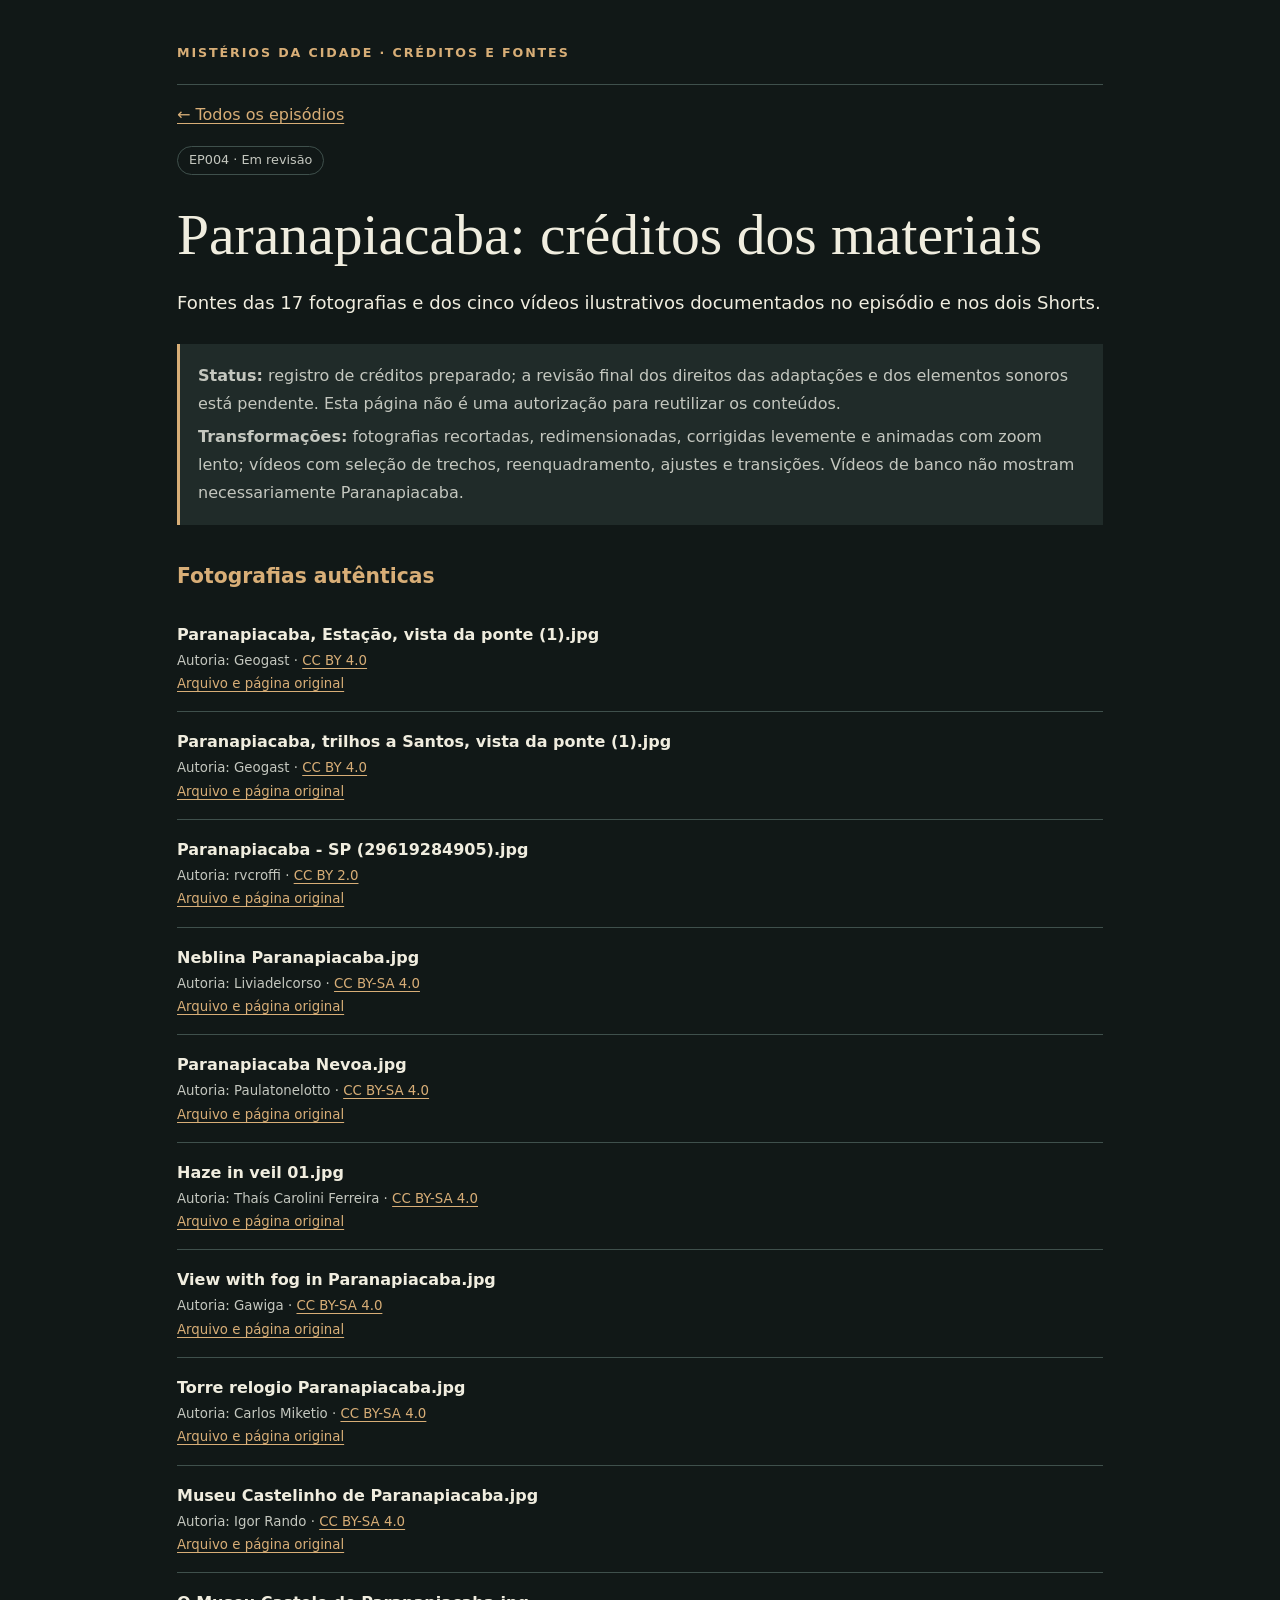
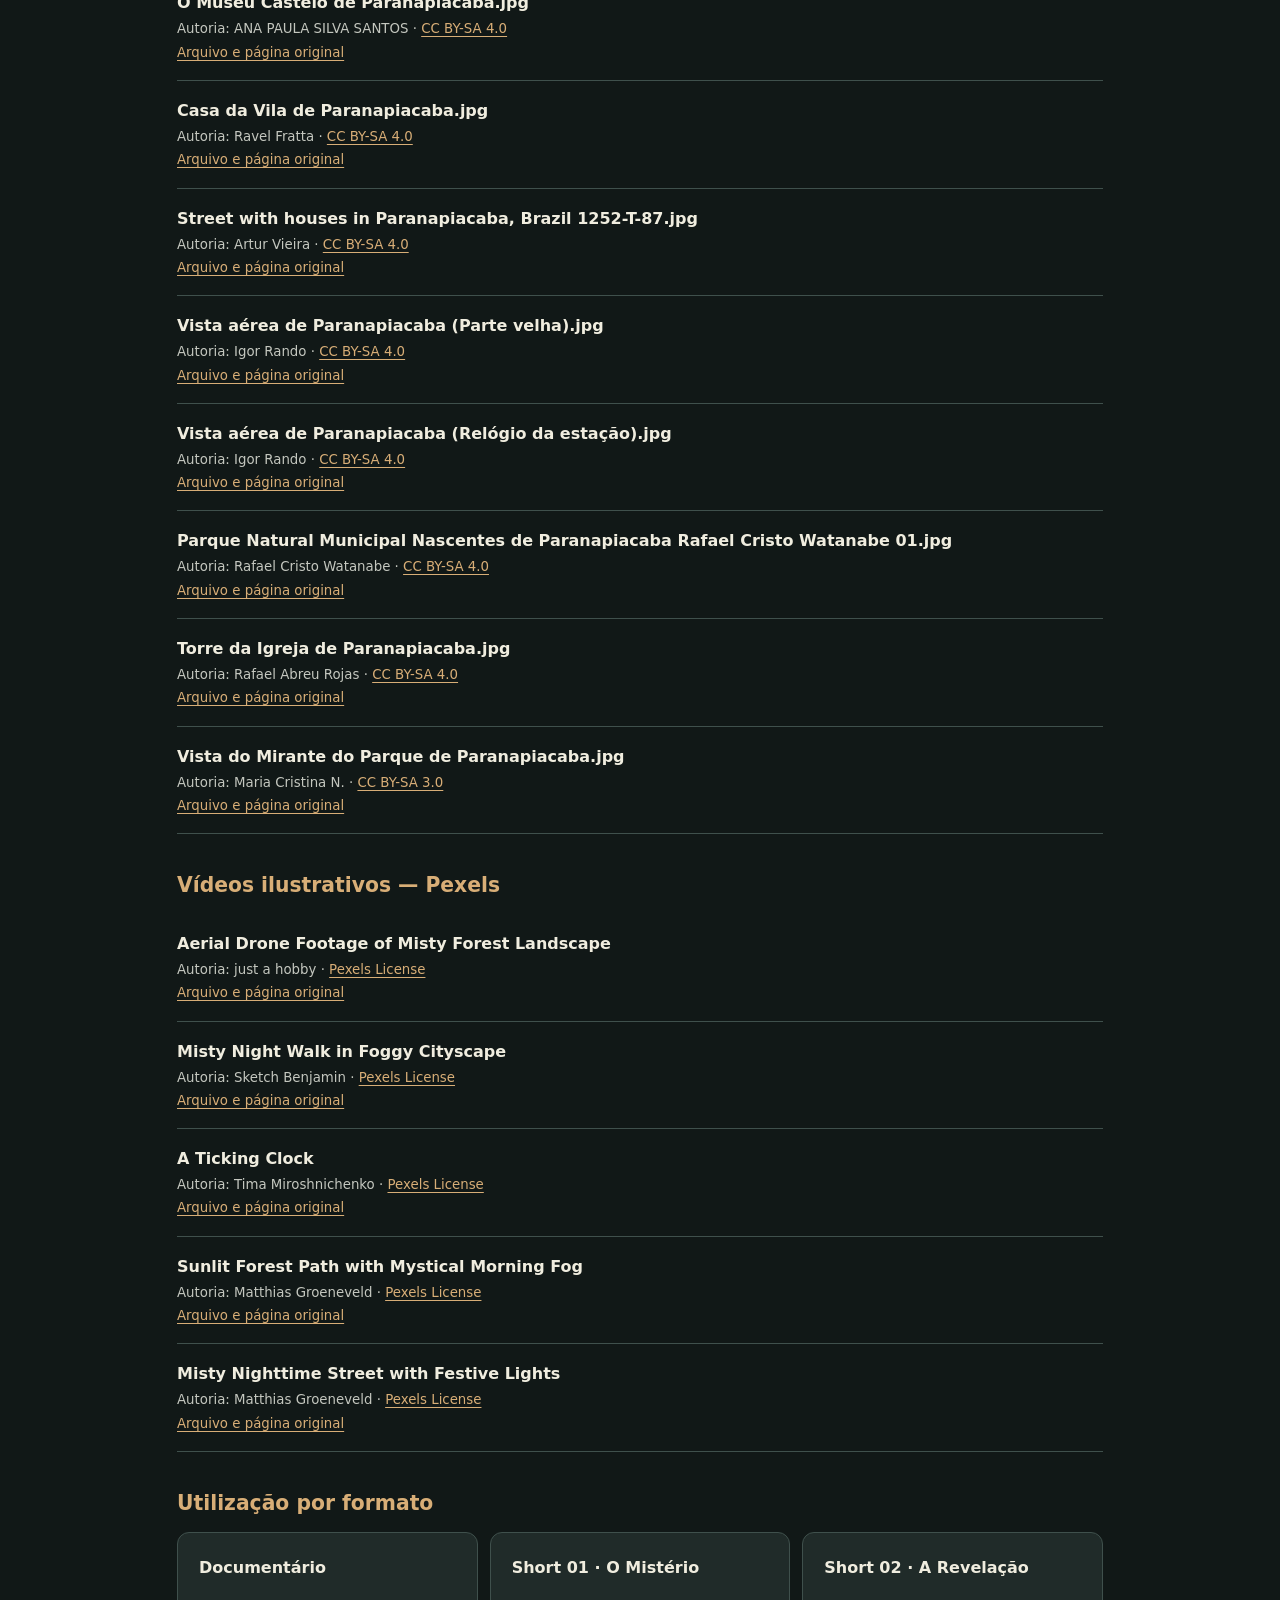
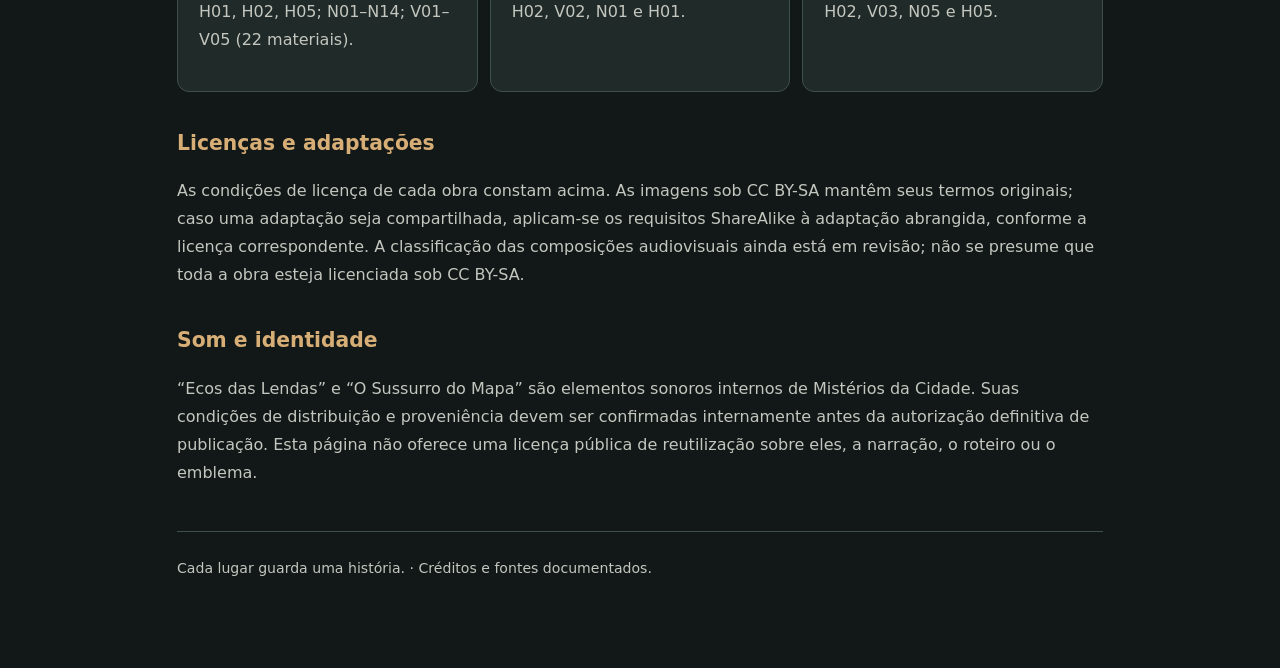
==== docs/ep004.html @ 796992d7 "docs: préparer docs/ep004.html pour revue de crédits EP004" ====
<!doctype html><html lang="pt-BR"><head><meta charset="utf-8"><meta name="viewport" content="width=device-width,initial-scale=1"><meta name="description" content="Autores, fontes, licenças e alterações de fotos e vídeos utilizados no EP004."><title>EP004 Paranapiacaba · Créditos · Mistérios da Cidade</title><link rel="stylesheet" href="style.css"></head><body><main><div class="mast">Mistérios da Cidade · Créditos e fontes</div><p><a href="index.html">← Todos os episódios</a></p><span class="tag">EP004 · Em revisão</span><h1>Paranapiacaba: créditos dos materiais</h1><p class="lead">Fontes das 17 fotografias e dos cinco vídeos ilustrativos documentados no episódio e nos dois Shorts.</p><div class="notice"><p><strong>Status:</strong> registro de créditos preparado; a revisão final dos direitos das adaptações e dos elementos sonoros está pendente. Esta página não é uma autorização para reutilizar os conteúdos.</p><p><strong>Transformações:</strong> fotografias recortadas, redimensionadas, corrigidas levemente e animadas com zoom lento; vídeos com seleção de trechos, reenquadramento, ajustes e transições. Vídeos de banco não mostram necessariamente Paranapiacaba.</p></div><h2>Fotografias autênticas</h2><article class="entry"><strong>Paranapiacaba, Estação, vista da ponte (1).jpg</strong><small>Autoria: Geogast · <a href="https://creativecommons.org/licenses/by/4.0/" rel="noopener noreferrer">CC BY 4.0</a></small><small><a href="https://commons.wikimedia.org/wiki/File:Paranapiacaba,_Esta%C3%A7%C3%A3o,_vista_da_ponte_(1).jpg" rel="noopener noreferrer">Arquivo e página original</a></small></article>
<article class="entry"><strong>Paranapiacaba, trilhos a Santos, vista da ponte (1).jpg</strong><small>Autoria: Geogast · <a href="https://creativecommons.org/licenses/by/4.0/" rel="noopener noreferrer">CC BY 4.0</a></small><small><a href="https://commons.wikimedia.org/wiki/File:Paranapiacaba,_trilhos_a_Santos,_vista_da_ponte_(1).jpg" rel="noopener noreferrer">Arquivo e página original</a></small></article>
<article class="entry"><strong>Paranapiacaba - SP (29619284905).jpg</strong><small>Autoria: rvcroffi · <a href="https://creativecommons.org/licenses/by/2.0/" rel="noopener noreferrer">CC BY 2.0</a></small><small><a href="https://commons.wikimedia.org/wiki/File:Paranapiacaba_-_SP_(29619284905).jpg" rel="noopener noreferrer">Arquivo e página original</a></small></article>
<article class="entry"><strong>Neblina Paranapiacaba.jpg</strong><small>Autoria: Liviadelcorso · <a href="https://creativecommons.org/licenses/by-sa/4.0/" rel="noopener noreferrer">CC BY-SA 4.0</a></small><small><a href="https://commons.wikimedia.org/wiki/File:Neblina_Paranapiacaba.jpg" rel="noopener noreferrer">Arquivo e página original</a></small></article>
<article class="entry"><strong>Paranapiacaba Nevoa.jpg</strong><small>Autoria: Paulatonelotto · <a href="https://creativecommons.org/licenses/by-sa/4.0/" rel="noopener noreferrer">CC BY-SA 4.0</a></small><small><a href="https://commons.wikimedia.org/wiki/File:Paranapiacaba_Nevoa.jpg" rel="noopener noreferrer">Arquivo e página original</a></small></article>
<article class="entry"><strong>Haze in veil 01.jpg</strong><small>Autoria: Thaís Carolini Ferreira · <a href="https://creativecommons.org/licenses/by-sa/4.0/" rel="noopener noreferrer">CC BY-SA 4.0</a></small><small><a href="https://commons.wikimedia.org/wiki/File:Haze_in_veil_01.jpg" rel="noopener noreferrer">Arquivo e página original</a></small></article>
<article class="entry"><strong>View with fog in Paranapiacaba.jpg</strong><small>Autoria: Gawiga · <a href="https://creativecommons.org/licenses/by-sa/4.0/" rel="noopener noreferrer">CC BY-SA 4.0</a></small><small><a href="https://commons.wikimedia.org/wiki/File:View_with_fog_in_Paranapiacaba.jpg" rel="noopener noreferrer">Arquivo e página original</a></small></article>
<article class="entry"><strong>Torre relogio Paranapiacaba.jpg</strong><small>Autoria: Carlos Miketio · <a href="https://creativecommons.org/licenses/by-sa/4.0/" rel="noopener noreferrer">CC BY-SA 4.0</a></small><small><a href="https://commons.wikimedia.org/wiki/File:Torre_relogio_Paranapiacaba.jpg" rel="noopener noreferrer">Arquivo e página original</a></small></article>
<article class="entry"><strong>Museu Castelinho de Paranapiacaba.jpg</strong><small>Autoria: Igor Rando · <a href="https://creativecommons.org/licenses/by-sa/4.0/" rel="noopener noreferrer">CC BY-SA 4.0</a></small><small><a href="https://commons.wikimedia.org/wiki/File:Museu_Castelinho_de_Paranapiacaba.jpg" rel="noopener noreferrer">Arquivo e página original</a></small></article>
<article class="entry"><strong>O Museu Castelo de Paranapiacaba.jpg</strong><small>Autoria: ANA PAULA SILVA SANTOS · <a href="https://creativecommons.org/licenses/by-sa/4.0/" rel="noopener noreferrer">CC BY-SA 4.0</a></small><small><a href="https://commons.wikimedia.org/wiki/File:O_Museu_Castelo_de_Paranapiacaba.jpg" rel="noopener noreferrer">Arquivo e página original</a></small></article>
<article class="entry"><strong>Casa da Vila de Paranapiacaba.jpg</strong><small>Autoria: Ravel Fratta · <a href="https://creativecommons.org/licenses/by-sa/4.0/" rel="noopener noreferrer">CC BY-SA 4.0</a></small><small><a href="https://commons.wikimedia.org/wiki/File:Casa_da_Vila_de_Paranapiacaba.jpg" rel="noopener noreferrer">Arquivo e página original</a></small></article>
<article class="entry"><strong>Street with houses in Paranapiacaba, Brazil 1252-T-87.jpg</strong><small>Autoria: Artur Vieira · <a href="https://creativecommons.org/licenses/by-sa/4.0/" rel="noopener noreferrer">CC BY-SA 4.0</a></small><small><a href="https://commons.wikimedia.org/wiki/File:Street_with_houses_in_Paranapiacaba,_Brazil_1252-T-87.jpg" rel="noopener noreferrer">Arquivo e página original</a></small></article>
<article class="entry"><strong>Vista aérea de Paranapiacaba (Parte velha).jpg</strong><small>Autoria: Igor Rando · <a href="https://creativecommons.org/licenses/by-sa/4.0/" rel="noopener noreferrer">CC BY-SA 4.0</a></small><small><a href="https://commons.wikimedia.org/wiki/File:Vista_a%C3%A9rea_de_Paranapiacaba_(Parte_velha).jpg" rel="noopener noreferrer">Arquivo e página original</a></small></article>
<article class="entry"><strong>Vista aérea de Paranapiacaba (Relógio da estação).jpg</strong><small>Autoria: Igor Rando · <a href="https://creativecommons.org/licenses/by-sa/4.0/" rel="noopener noreferrer">CC BY-SA 4.0</a></small><small><a href="https://commons.wikimedia.org/wiki/File:Vista_a%C3%A9rea_de_Paranapiacaba_(Rel%C3%B3gio_da_esta%C3%A7%C3%A3o).jpg" rel="noopener noreferrer">Arquivo e página original</a></small></article>
<article class="entry"><strong>Parque Natural Municipal Nascentes de Paranapiacaba Rafael Cristo Watanabe 01.jpg</strong><small>Autoria: Rafael Cristo Watanabe · <a href="https://creativecommons.org/licenses/by-sa/4.0/" rel="noopener noreferrer">CC BY-SA 4.0</a></small><small><a href="https://commons.wikimedia.org/wiki/File:Parque_Natural_Municipal_Nascentes_de_Paranapiacaba_Rafael_Cristo_Watanabe_01.jpg" rel="noopener noreferrer">Arquivo e página original</a></small></article>
<article class="entry"><strong>Torre da Igreja de Paranapiacaba.jpg</strong><small>Autoria: Rafael Abreu Rojas · <a href="https://creativecommons.org/licenses/by-sa/4.0/" rel="noopener noreferrer">CC BY-SA 4.0</a></small><small><a href="https://commons.wikimedia.org/wiki/File:Torre_da_Igreja_de_Paranapiacaba.jpg" rel="noopener noreferrer">Arquivo e página original</a></small></article>
<article class="entry"><strong>Vista do Mirante do Parque de Paranapiacaba.jpg</strong><small>Autoria: Maria Cristina N. · <a href="https://creativecommons.org/licenses/by-sa/3.0/" rel="noopener noreferrer">CC BY-SA 3.0</a></small><small><a href="https://commons.wikimedia.org/wiki/File:Vista_do_Mirante_do_Parque_de_Paranapiacaba.jpg" rel="noopener noreferrer">Arquivo e página original</a></small></article><h2>Vídeos ilustrativos — Pexels</h2><article class="entry"><strong>Aerial Drone Footage of Misty Forest Landscape</strong><small>Autoria: just a hobby · <a href="https://www.pexels.com/license/" rel="noopener noreferrer">Pexels License</a></small><small><a href="https://www.pexels.com/video/aerial-drone-footage-of-misty-forest-landscape-32039323/" rel="noopener noreferrer">Arquivo e página original</a></small></article>
<article class="entry"><strong>Misty Night Walk in Foggy Cityscape</strong><small>Autoria: Sketch Benjamin · <a href="https://www.pexels.com/license/" rel="noopener noreferrer">Pexels License</a></small><small><a href="https://www.pexels.com/video/misty-night-walk-in-foggy-cityscape-30340084/" rel="noopener noreferrer">Arquivo e página original</a></small></article>
<article class="entry"><strong>A Ticking Clock</strong><small>Autoria: Tima Miroshnichenko · <a href="https://www.pexels.com/license/" rel="noopener noreferrer">Pexels License</a></small><small><a href="https://www.pexels.com/video/a-ticking-clock-7033786/" rel="noopener noreferrer">Arquivo e página original</a></small></article>
<article class="entry"><strong>Sunlit Forest Path with Mystical Morning Fog</strong><small>Autoria: Matthias Groeneveld · <a href="https://www.pexels.com/license/" rel="noopener noreferrer">Pexels License</a></small><small><a href="https://www.pexels.com/video/sunlit-forest-path-with-mystical-morning-fog-38731252/" rel="noopener noreferrer">Arquivo e página original</a></small></article>
<article class="entry"><strong>Misty Nighttime Street with Festive Lights</strong><small>Autoria: Matthias Groeneveld · <a href="https://www.pexels.com/license/" rel="noopener noreferrer">Pexels License</a></small><small><a href="https://www.pexels.com/video/misty-nighttime-street-with-festive-lights-34964500/" rel="noopener noreferrer">Arquivo e página original</a></small></article><h2>Utilização por formato</h2><div class="grid"><section class="panel"><h3>Documentário</h3><p>H01, H02, H05; N01–N14; V01–V05 (22 materiais).</p></section><section class="panel"><h3>Short 01 · O Mistério</h3><p>H02, V02, N01 e H01.</p></section><section class="panel"><h3>Short 02 · A Revelação</h3><p>H02, V03, N05 e H05.</p></section></div><h2>Licenças e adaptações</h2><p>As condições de licença de cada obra constam acima. As imagens sob CC BY-SA mantêm seus termos originais; caso uma adaptação seja compartilhada, aplicam-se os requisitos ShareAlike à adaptação abrangida, conforme a licença correspondente. A classificação das composições audiovisuais ainda está em revisão; não se presume que toda a obra esteja licenciada sob CC BY-SA.</p><h2>Som e identidade</h2><p>“Ecos das Lendas” e “O Sussurro do Mapa” são elementos sonoros internos de Mistérios da Cidade. Suas condições de distribuição e proveniência devem ser confirmadas internamente antes da autorização definitiva de publicação. Esta página não oferece uma licença pública de reutilização sobre eles, a narração, o roteiro ou o emblema.</p><div class="footer">Cada lugar guarda uma história. · Créditos e fontes documentados.</div></main></body></html>
---- docs/style.css ----
:root{color-scheme:dark;--bg:#111817;--surface:#202b29;--ink:#f0eddf;--muted:#c4c7bf;--gold:#d8ae77;--line:#3f504c}*{box-sizing:border-box}body{margin:0;background:var(--bg);color:var(--ink);font:16px/1.75 system-ui,-apple-system,Segoe UI,sans-serif}main{max-width:970px;margin:auto;padding:42px 22px 88px}.mast{border-bottom:1px solid var(--line);padding-bottom:20px;font-size:.79rem;font-weight:760;color:var(--gold);letter-spacing:.15em;text-transform:uppercase}h1{font:normal clamp(2.1rem,5vw,3.6rem)/1.18 Georgia,serif;margin:26px 0 13px}h2{font-size:1.27rem;color:var(--gold);margin:34px 0 10px}h3{font-size:1rem;margin:0 0 8px}p,li{color:var(--muted)}a{color:var(--gold);overflow-wrap:anywhere;text-underline-offset:3px}.lead{font-size:1.13rem;color:var(--ink)}.grid{display:grid;grid-template-columns:repeat(auto-fit,minmax(220px,1fr));gap:12px}.panel{background:var(--surface);border:1px solid var(--line);border-radius:12px;padding:21px}.notice{border-left:3px solid var(--gold);background:var(--surface);padding:13px 18px;margin:26px 0}.notice p{margin:5px 0}.entry{padding:16px 0;border-bottom:1px solid var(--line)}.entry strong{font-weight:650;display:block;overflow-wrap:anywhere}.entry small{display:block;color:var(--muted)}.tag{display:inline-block;border:1px solid var(--line);border-radius:30px;padding:2px 11px;color:var(--muted);font-size:.8rem}.footer{border-top:1px solid var(--line);padding-top:24px;margin-top:44px;color:var(--muted);font-size:.88rem}
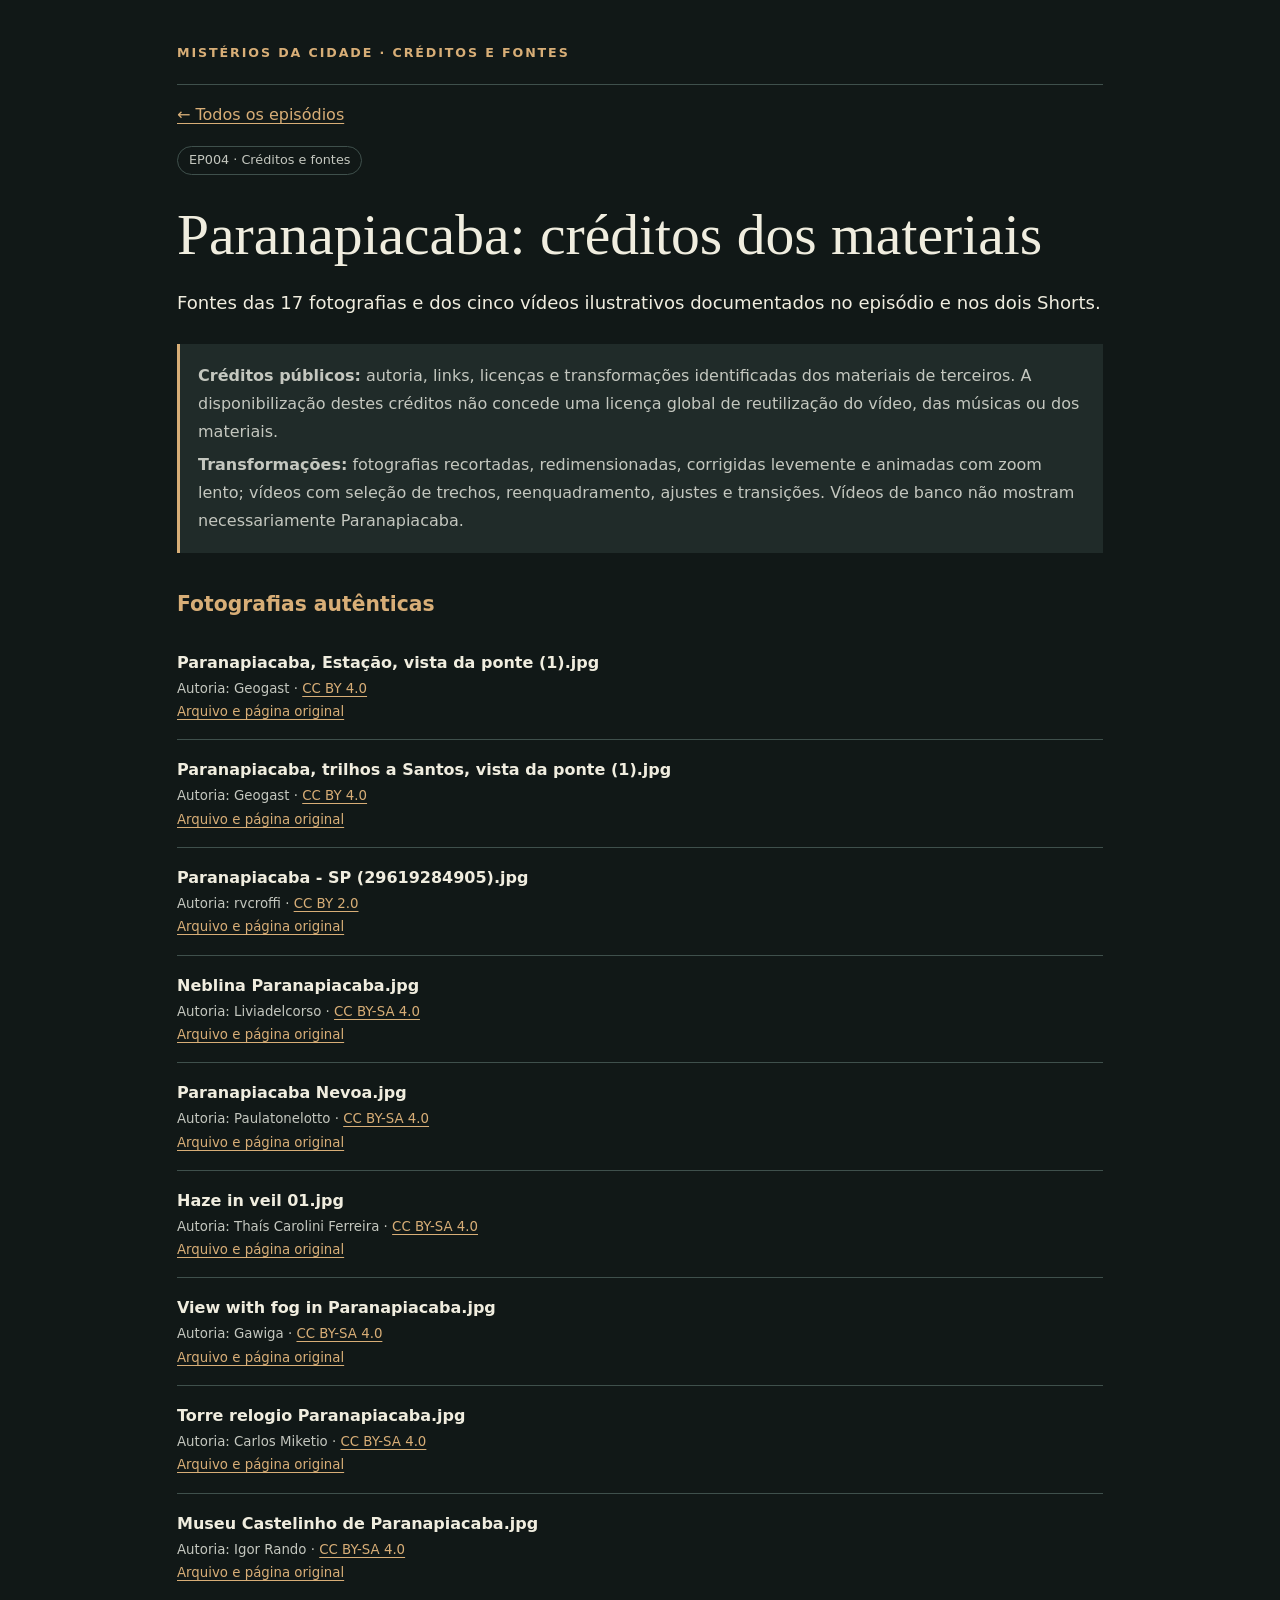
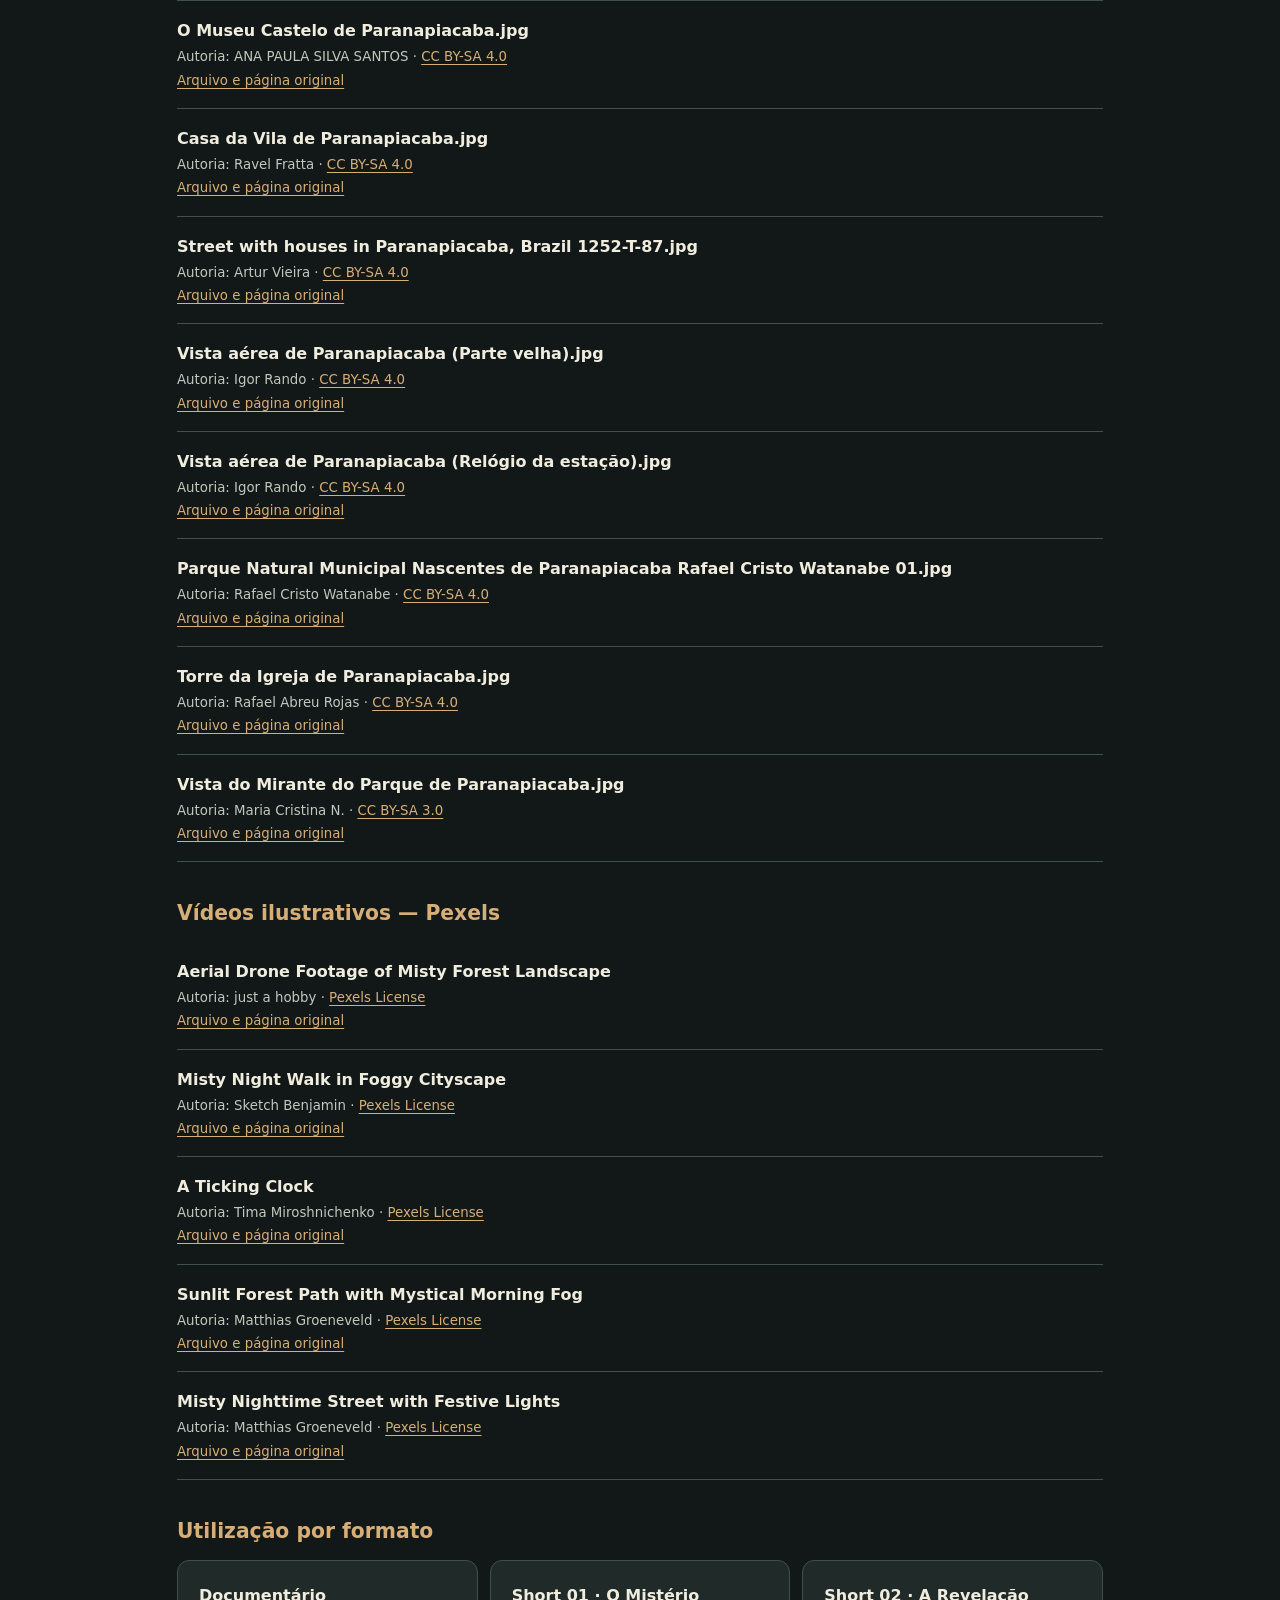
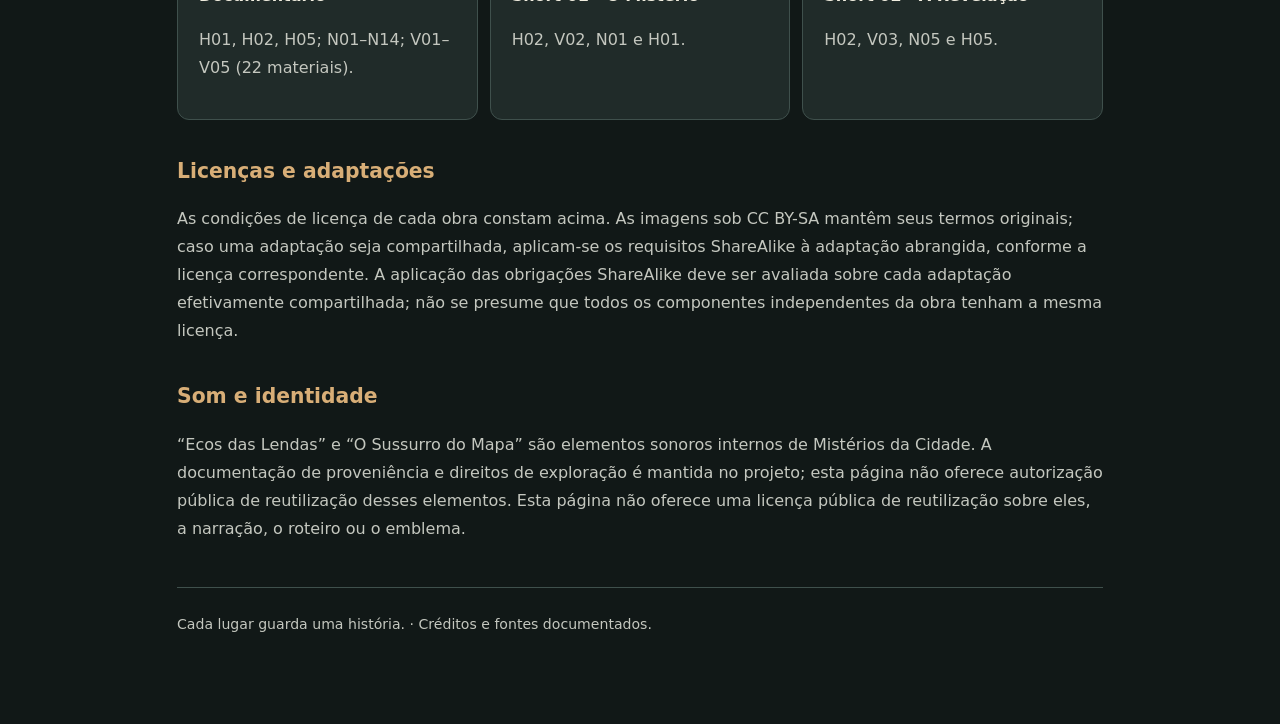
==== commit e0844aa2: "docs: présenter les crédits EP004 comme registre public de sources" ====
--- a/docs/ep004.html
+++ b/docs/ep004.html
@@ -1,4 +1,4 @@
-<!doctype html><html lang="pt-BR"><head><meta charset="utf-8"><meta name="viewport" content="width=device-width,initial-scale=1"><meta name="description" content="Autores, fontes, licenças e alterações de fotos e vídeos utilizados no EP004."><title>EP004 Paranapiacaba · Créditos · Mistérios da Cidade</title><link rel="stylesheet" href="style.css"></head><body><main><div class="mast">Mistérios da Cidade · Créditos e fontes</div><p><a href="index.html">← Todos os episódios</a></p><span class="tag">EP004 · Em revisão</span><h1>Paranapiacaba: créditos dos materiais</h1><p class="lead">Fontes das 17 fotografias e dos cinco vídeos ilustrativos documentados no episódio e nos dois Shorts.</p><div class="notice"><p><strong>Status:</strong> registro de créditos preparado; a revisão final dos direitos das adaptações e dos elementos sonoros está pendente. Esta página não é uma autorização para reutilizar os conteúdos.</p><p><strong>Transformações:</strong> fotografias recortadas, redimensionadas, corrigidas levemente e animadas com zoom lento; vídeos com seleção de trechos, reenquadramento, ajustes e transições. Vídeos de banco não mostram necessariamente Paranapiacaba.</p></div><h2>Fotografias autênticas</h2><article class="entry"><strong>Paranapiacaba, Estação, vista da ponte (1).jpg</strong><small>Autoria: Geogast · <a href="https://creativecommons.org/licenses/by/4.0/" rel="noopener noreferrer">CC BY 4.0</a></small><small><a href="https://commons.wikimedia.org/wiki/File:Paranapiacaba,_Esta%C3%A7%C3%A3o,_vista_da_ponte_(1).jpg" rel="noopener noreferrer">Arquivo e página original</a></small></article>
+<!doctype html><html lang="pt-BR"><head><meta charset="utf-8"><meta name="viewport" content="width=device-width,initial-scale=1"><meta name="description" content="Autores, fontes, licenças e alterações de fotos e vídeos utilizados no EP004."><title>EP004 Paranapiacaba · Créditos · Mistérios da Cidade</title><link rel="stylesheet" href="style.css"></head><body><main><div class="mast">Mistérios da Cidade · Créditos e fontes</div><p><a href="index.html">← Todos os episódios</a></p><span class="tag">EP004 · Créditos e fontes</span><h1>Paranapiacaba: créditos dos materiais</h1><p class="lead">Fontes das 17 fotografias e dos cinco vídeos ilustrativos documentados no episódio e nos dois Shorts.</p><div class="notice"><p><strong>Créditos públicos:</strong> autoria, links, licenças e transformações identificadas dos materiais de terceiros. A disponibilização destes créditos não concede uma licença global de reutilização do vídeo, das músicas ou dos materiais.</p><p><strong>Transformações:</strong> fotografias recortadas, redimensionadas, corrigidas levemente e animadas com zoom lento; vídeos com seleção de trechos, reenquadramento, ajustes e transições. Vídeos de banco não mostram necessariamente Paranapiacaba.</p></div><h2>Fotografias autênticas</h2><article class="entry"><strong>Paranapiacaba, Estação, vista da ponte (1).jpg</strong><small>Autoria: Geogast · <a href="https://creativecommons.org/licenses/by/4.0/" rel="noopener noreferrer">CC BY 4.0</a></small><small><a href="https://commons.wikimedia.org/wiki/File:Paranapiacaba,_Esta%C3%A7%C3%A3o,_vista_da_ponte_(1).jpg" rel="noopener noreferrer">Arquivo e página original</a></small></article>
 <article class="entry"><strong>Paranapiacaba, trilhos a Santos, vista da ponte (1).jpg</strong><small>Autoria: Geogast · <a href="https://creativecommons.org/licenses/by/4.0/" rel="noopener noreferrer">CC BY 4.0</a></small><small><a href="https://commons.wikimedia.org/wiki/File:Paranapiacaba,_trilhos_a_Santos,_vista_da_ponte_(1).jpg" rel="noopener noreferrer">Arquivo e página original</a></small></article>
 <article class="entry"><strong>Paranapiacaba - SP (29619284905).jpg</strong><small>Autoria: rvcroffi · <a href="https://creativecommons.org/licenses/by/2.0/" rel="noopener noreferrer">CC BY 2.0</a></small><small><a href="https://commons.wikimedia.org/wiki/File:Paranapiacaba_-_SP_(29619284905).jpg" rel="noopener noreferrer">Arquivo e página original</a></small></article>
 <article class="entry"><strong>Neblina Paranapiacaba.jpg</strong><small>Autoria: Liviadelcorso · <a href="https://creativecommons.org/licenses/by-sa/4.0/" rel="noopener noreferrer">CC BY-SA 4.0</a></small><small><a href="https://commons.wikimedia.org/wiki/File:Neblina_Paranapiacaba.jpg" rel="noopener noreferrer">Arquivo e página original</a></small></article>
@@ -18,4 +18,4 @@
 <article class="entry"><strong>Misty Night Walk in Foggy Cityscape</strong><small>Autoria: Sketch Benjamin · <a href="https://www.pexels.com/license/" rel="noopener noreferrer">Pexels License</a></small><small><a href="https://www.pexels.com/video/misty-night-walk-in-foggy-cityscape-30340084/" rel="noopener noreferrer">Arquivo e página original</a></small></article>
 <article class="entry"><strong>A Ticking Clock</strong><small>Autoria: Tima Miroshnichenko · <a href="https://www.pexels.com/license/" rel="noopener noreferrer">Pexels License</a></small><small><a href="https://www.pexels.com/video/a-ticking-clock-7033786/" rel="noopener noreferrer">Arquivo e página original</a></small></article>
 <article class="entry"><strong>Sunlit Forest Path with Mystical Morning Fog</strong><small>Autoria: Matthias Groeneveld · <a href="https://www.pexels.com/license/" rel="noopener noreferrer">Pexels License</a></small><small><a href="https://www.pexels.com/video/sunlit-forest-path-with-mystical-morning-fog-38731252/" rel="noopener noreferrer">Arquivo e página original</a></small></article>
-<article class="entry"><strong>Misty Nighttime Street with Festive Lights</strong><small>Autoria: Matthias Groeneveld · <a href="https://www.pexels.com/license/" rel="noopener noreferrer">Pexels License</a></small><small><a href="https://www.pexels.com/video/misty-nighttime-street-with-festive-lights-34964500/" rel="noopener noreferrer">Arquivo e página original</a></small></article><h2>Utilização por formato</h2><div class="grid"><section class="panel"><h3>Documentário</h3><p>H01, H02, H05; N01–N14; V01–V05 (22 materiais).</p></section><section class="panel"><h3>Short 01 · O Mistério</h3><p>H02, V02, N01 e H01.</p></section><section class="panel"><h3>Short 02 · A Revelação</h3><p>H02, V03, N05 e H05.</p></section></div><h2>Licenças e adaptações</h2><p>As condições de licença de cada obra constam acima. As imagens sob CC BY-SA mantêm seus termos originais; caso uma adaptação seja compartilhada, aplicam-se os requisitos ShareAlike à adaptação abrangida, conforme a licença correspondente. A classificação das composições audiovisuais ainda está em revisão; não se presume que toda a obra esteja licenciada sob CC BY-SA.</p><h2>Som e identidade</h2><p>“Ecos das Lendas” e “O Sussurro do Mapa” são elementos sonoros internos de Mistérios da Cidade. Suas condições de distribuição e proveniência devem ser confirmadas internamente antes da autorização definitiva de publicação. Esta página não oferece uma licença pública de reutilização sobre eles, a narração, o roteiro ou o emblema.</p><div class="footer">Cada lugar guarda uma história. · Créditos e fontes documentados.</div></main></body></html>+<article class="entry"><strong>Misty Nighttime Street with Festive Lights</strong><small>Autoria: Matthias Groeneveld · <a href="https://www.pexels.com/license/" rel="noopener noreferrer">Pexels License</a></small><small><a href="https://www.pexels.com/video/misty-nighttime-street-with-festive-lights-34964500/" rel="noopener noreferrer">Arquivo e página original</a></small></article><h2>Utilização por formato</h2><div class="grid"><section class="panel"><h3>Documentário</h3><p>H01, H02, H05; N01–N14; V01–V05 (22 materiais).</p></section><section class="panel"><h3>Short 01 · O Mistério</h3><p>H02, V02, N01 e H01.</p></section><section class="panel"><h3>Short 02 · A Revelação</h3><p>H02, V03, N05 e H05.</p></section></div><h2>Licenças e adaptações</h2><p>As condições de licença de cada obra constam acima. As imagens sob CC BY-SA mantêm seus termos originais; caso uma adaptação seja compartilhada, aplicam-se os requisitos ShareAlike à adaptação abrangida, conforme a licença correspondente. A aplicação das obrigações ShareAlike deve ser avaliada sobre cada adaptação efetivamente compartilhada; não se presume que todos os componentes independentes da obra tenham a mesma licença.</p><h2>Som e identidade</h2><p>“Ecos das Lendas” e “O Sussurro do Mapa” são elementos sonoros internos de Mistérios da Cidade. A documentação de proveniência e direitos de exploração é mantida no projeto; esta página não oferece autorização pública de reutilização desses elementos. Esta página não oferece uma licença pública de reutilização sobre eles, a narração, o roteiro ou o emblema.</p><div class="footer">Cada lugar guarda uma história. · Créditos e fontes documentados.</div></main></body></html>
